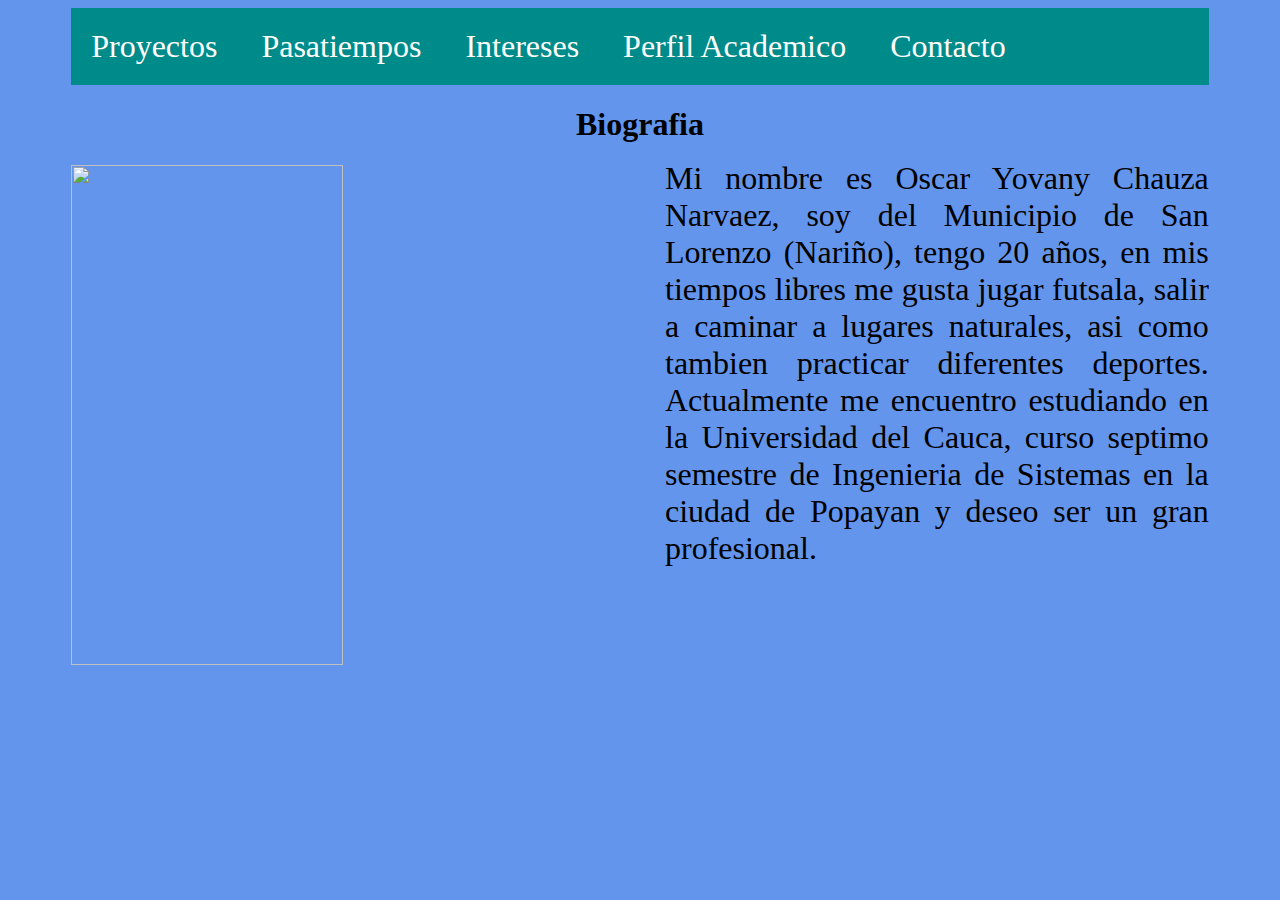
==== index.html @ e7374694 "Add files via upload" ====
<!DOCTYPE html>
<html>
    <head>
        <meta charset="utf-8">
        <title>
            Mi pagina web
        </title>
        <link rel="stylesheet" type="text/css" href="styles.css">
    </head>
    <body id="index">
        <ul id="enlaces">
            <li>
                <a href="file:///D:/ING%20SISTEMAS/7%20semestre/Lab.%20Ing.%20Software%20III/LSW3_E2_CHAUZA_OSCAR/proyectos.html">
                    Proyectos
                </a>
            </li>
            <li>
                <a href="file:///D:/ING%20SISTEMAS/7%20semestre/Lab.%20Ing.%20Software%20III/LSW3_E2_CHAUZA_OSCAR/pasatiempos.html">
                    Pasatiempos
                </a>
            </li>
            <li>
                <a href="file:///D:/ING%20SISTEMAS/7%20semestre/Lab.%20Ing.%20Software%20III/LSW3_E2_CHAUZA_OSCAR/Intereses.html">
                    Intereses
                </a>
            </li>
            <li>
                <a href="file:///D:/ING%20SISTEMAS/7%20semestre/Lab.%20Ing.%20Software%20III/LSW3_E2_CHAUZA_OSCAR/perfil.html">
                    Perfil Academico
                </a>
            </li>
            <li>
                <a href="file:///D:/ING%20SISTEMAS/7%20semestre/Lab.%20Ing.%20Software%20III/LSW3_E2_CHAUZA_OSCAR/contacto.html">
                    Contacto
                </a>
            </li>
        </ul>
        <h1>Biografia</h1>
        <div id="principal">
            <img src=https://scontent.fclo7-1.fna.fbcdn.net/v/t1.0-9/p960x960/117873961_1510565625782178_8077872471030488528_o.jpg?_nc_cat=103&_nc_sid=85a577&_nc_eui2=AeH3ci87T5U9MWoBnKQ_VII5A3RXu3uOLSwDdFe7e44tLBszP8DXT3QAyJQcNXnIOhLsPXcNCdM7DXl-RBaMiSww&_nc_ohc=x1i35E1Jq7YAX-wHuR2&_nc_oc=AQnhWNsfQJYOvXD_Wx_IMwtt-1B1caSb5jRzZKXIM1yR3BDrTj7NdRYLcxDUH96-d2o&_nc_ht=scontent.fclo7-1.fna&tp=6&oh=23a7975bc356491cf3b32d40404de4c3&oe=5F85C70E>
            <p>
                Mi nombre es Oscar Yovany Chauza Narvaez, soy del Municipio de San Lorenzo (Nariño),
                tengo 20 años, en mis tiempos libres me gusta jugar futsala, salir a 
                caminar a lugares naturales, asi como tambien practicar diferentes deportes.
                Actualmente me encuentro estudiando en la Universidad del Cauca, curso
                septimo semestre de Ingenieria de Sistemas en la ciudad de Popayan y deseo ser 
                un gran profesional.
            </p>
        </div>
    </body>
</html>
---- styles.css ----
#principal{
    padding: 0;
    width: 90%;
    border: 2px;
    margin: auto;
    align-content: center;
    max-width: 90%;
    display: flex;
}
body{
    background-color: cornflowerblue;
}
#principal img{
    width: 50%;
    float: left;
    margin-right: 50px;
    height: 500px;
}
#principal p{
    margin-top: -5px;
    width: 50%;
    text-align: justify;
    font-size: 2em;
}
#proyectos{
    padding: 0;
    margin: 4em;
    align-items: left;
    font-size: 2em;
    background-color: darkcyan;
    margin-top: -1em;
}
#proyectos ul li{
    padding: 5px;
    text-align: justify;
}
#container{
    margin: auto;
    position: relative;
    
}
#pasatiempos{
    background-color:cadetblue;
}
#container #pasatiempo{
    display: flex;
    flex-wrap: wrap;
    
}
#container #pasatiempo li{
    list-style: none;
    margin-bottom: 2em;
    margin-right: 4em;
    font-size: larger;
}
#container #pasatiempo li img{
    width: 500px;
    height: 500px;
    margin-left: 2em;
    justify-content: center;
    
}
#index{
    background-color: cornflowerblue;
}
#estudios{
    width: 90%;
    height: 90%;
    border: 2px;
    margin: 3em; 
}
#perfil_academico{
    background-color: cadetblue;
}
#perfil{
    margin-right: 4em;
    margin-left: 4em;
    background-color: cornflowerblue;
    border:black 2px solid;
}
#perfil h1{
    font-size: 4em;
}
h1{
    text-align: center;
    padding: 0;
    font-size: 2em;
}
#tabla{
    margin:0 auto;
    align-items: center;
    align-content: center;
    font-size: 2em ;
}
p{
    text-align: center;  
}
#formulario{
    align-items: center;
    align-content: center;
    text-align: center;
    font-size: 2em;
}
a{
    color: white;
    font-size: 2em;
}
#enlaces{
    list-style: none;
    padding: 0;
    margin:auto;
    background-color: darkcyan;
    width: 90%;
}
#enlaces li {
    display: inline-block;
    text-align: center;
}
#enlaces li a{
    text-decoration:none;
    padding: 20px;
    display: block;
}
#enlaces li a:hover{
    background:darkblue;
}
#formulario{
    padding: 0%;
    margin: auto;
    background-color: darkcyan;
    margin-left: 4em;
    margin-right: 4em;
    align-content: center;
    justify-content: center;
}
#formulario input{
    width: 20%;
    height: 2em;
    font-size: medium;
    align-content: center;
    justify-content: center;
    background-color:gainsboro;
}
#formulario p #boton{
    background-color:darkblue;
    font-size: large;
    width: 5em;
}
#intereses iframe{
    padding-top: 5px;
    width: 700px;
    height: 500px;
    margin: auto;
    display: block;
    padding: 1em;
    align-content: center;
    border:none;
}
#intereses{
    color: white;
    font-size: 1em;
    background-color: teal;
    margin-left: 8em;
    margin-right: 8em;
}
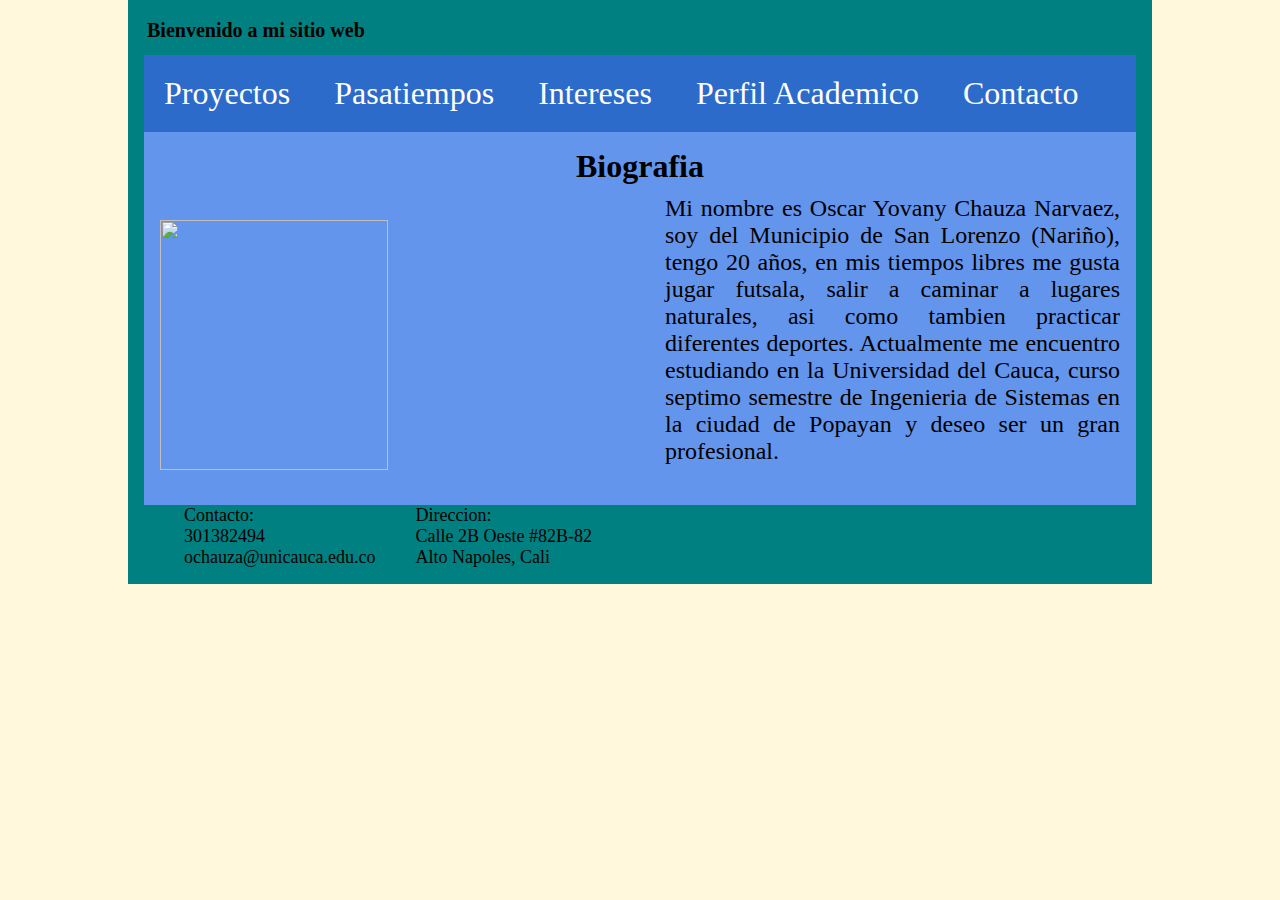
==== commit c9c77d91: "Add files via upload" ====
--- a/index.html
+++ b/index.html
@@ -7,45 +7,70 @@
         </title>
         <link rel="stylesheet" type="text/css" href="styles.css">
     </head>
-    <body id="index">
+    <body>
+        <header>
+            <h1>Bienvenido a mi sitio web</h1>
+        </header>
         <ul id="enlaces">
             <li>
-                <a href="file:///D:/ING%20SISTEMAS/7%20semestre/Lab.%20Ing.%20Software%20III/LSW3_E2_CHAUZA_OSCAR/proyectos.html">
+                <a href="proyectos.html">
                     Proyectos
                 </a>
             </li>
             <li>
-                <a href="file:///D:/ING%20SISTEMAS/7%20semestre/Lab.%20Ing.%20Software%20III/LSW3_E2_CHAUZA_OSCAR/pasatiempos.html">
+                <a href="pasatiempos.html">
                     Pasatiempos
                 </a>
             </li>
             <li>
-                <a href="file:///D:/ING%20SISTEMAS/7%20semestre/Lab.%20Ing.%20Software%20III/LSW3_E2_CHAUZA_OSCAR/Intereses.html">
+                <a href="Intereses.html">
                     Intereses
                 </a>
             </li>
             <li>
-                <a href="file:///D:/ING%20SISTEMAS/7%20semestre/Lab.%20Ing.%20Software%20III/LSW3_E2_CHAUZA_OSCAR/perfil.html">
+                <a href="perfil.html">
                     Perfil Academico
                 </a>
             </li>
             <li>
-                <a href="file:///D:/ING%20SISTEMAS/7%20semestre/Lab.%20Ing.%20Software%20III/LSW3_E2_CHAUZA_OSCAR/contacto.html">
+                <a href="contacto.html">
                     Contacto
                 </a>
             </li>
         </ul>
-        <h1>Biografia</h1>
-        <div id="principal">
-            <img src=https://scontent.fclo7-1.fna.fbcdn.net/v/t1.0-9/p960x960/117873961_1510565625782178_8077872471030488528_o.jpg?_nc_cat=103&_nc_sid=85a577&_nc_eui2=AeH3ci87T5U9MWoBnKQ_VII5A3RXu3uOLSwDdFe7e44tLBszP8DXT3QAyJQcNXnIOhLsPXcNCdM7DXl-RBaMiSww&_nc_ohc=x1i35E1Jq7YAX-wHuR2&_nc_oc=AQnhWNsfQJYOvXD_Wx_IMwtt-1B1caSb5jRzZKXIM1yR3BDrTj7NdRYLcxDUH96-d2o&_nc_ht=scontent.fclo7-1.fna&tp=6&oh=23a7975bc356491cf3b32d40404de4c3&oe=5F85C70E>
-            <p>
-                Mi nombre es Oscar Yovany Chauza Narvaez, soy del Municipio de San Lorenzo (Nariño),
-                tengo 20 años, en mis tiempos libres me gusta jugar futsala, salir a 
-                caminar a lugares naturales, asi como tambien practicar diferentes deportes.
-                Actualmente me encuentro estudiando en la Universidad del Cauca, curso
-                septimo semestre de Ingenieria de Sistemas en la ciudad de Popayan y deseo ser 
-                un gran profesional.
-            </p>
+        <div id="container">
+            <h1>Biografia</h1>
+            <div id="principal">
+                <img src=https://scontent.fclo7-1.fna.fbcdn.net/v/t1.0-9/p960x960/117873961_1510565625782178_8077872471030488528_o.jpg?_nc_cat=103&_nc_sid=85a577&_nc_eui2=AeH3ci87T5U9MWoBnKQ_VII5A3RXu3uOLSwDdFe7e44tLBszP8DXT3QAyJQcNXnIOhLsPXcNCdM7DXl-RBaMiSww&_nc_ohc=x1i35E1Jq7YAX-wHuR2&_nc_oc=AQnhWNsfQJYOvXD_Wx_IMwtt-1B1caSb5jRzZKXIM1yR3BDrTj7NdRYLcxDUH96-d2o&_nc_ht=scontent.fclo7-1.fna&tp=6&oh=23a7975bc356491cf3b32d40404de4c3&oe=5F85C70E>
+                <p>
+                    Mi nombre es Oscar Yovany Chauza Narvaez, soy del Municipio de San Lorenzo (Nariño),
+                    tengo 20 años, en mis tiempos libres me gusta jugar futsala, salir a 
+                    caminar a lugares naturales, asi como tambien practicar diferentes deportes.
+                    Actualmente me encuentro estudiando en la Universidad del Cauca, curso
+                    septimo semestre de Ingenieria de Sistemas en la ciudad de Popayan y deseo ser 
+                    un gran profesional.
+                </p>
+            </div>
         </div>
+        <footer>
+            <ul>
+                <li>
+                    Contacto:
+                </li>
+                <li> 301382494</li>
+                <li>ochauza@unicauca.edu.co</li>
+            </ul>
+            <ul>
+                <li>
+                    Direccion:
+                </li>
+                <li>
+                    Calle 2B Oeste #82B-82
+                </li>
+                <li>
+                    Alto Napoles, Cali
+                </li>
+            </ul>
+        </footer>
     </body>
 </html>--- a/styles.css
+++ b/styles.css
@@ -1,51 +1,89 @@
+*{
+    align-content: center;
+    align-items: center;
+    margin-top: 0;
+}
+header{
+    margin: 0;
+    background-color: teal;
+    font-size: 10px;
+    border: solid teal;
+    height: auto;
+}
+header h1{
+    margin-top: 0;
+    padding: 0;
+    height: 1em;
+    text-align: left;
+}
+body{
+    margin-left: 8em;
+    margin-right: 8em;
+    background-color:cornsilk;
+    border: solid 1em teal;
+    margin: solid 2em teal;
+    align-content: center;
+    position: relative;
+}
+footer{
+    background-color: teal;
+    display: flex;
+    text-align: justify;
+    
+    font-size: large;
+}
+footer ul{
+    list-style: none;
+    margin: 0;
+}
 #principal{
-    padding: 0;
-    width: 90%;
-    border: 2px;
+    padding: 0;   
     margin: auto;
     align-content: center;
-    max-width: 90%;
     display: flex;
 }
-body{
+#container{
     background-color: cornflowerblue;
+    border: solid 1em cornflowerblue;
 }
+#container h1{
+    margin: 0;
+    margin-bottom: 15px;
+}
+
 #principal img{
     width: 50%;
     float: left;
     margin-right: 50px;
-    height: 500px;
+    height: 250px;
 }
 #principal p{
     margin-top: -5px;
     width: 50%;
     text-align: justify;
-    font-size: 2em;
+    font-size: 1.5em;
 }
-#proyectos{
-    padding: 0;
-    margin: 4em;
-    align-items: left;
-    font-size: 2em;
-    background-color: darkcyan;
-    margin-top: -1em;
+p{
+    text-align: center;
 }
-#proyectos ul li{
-    padding: 5px;
-    text-align: justify;
+h1{
+    text-align: center; 
 }
-#container{
-    margin: auto;
-    position: relative;
-    
-}
+
 #pasatiempos{
-    background-color:cadetblue;
+    background-color: cornflowerblue;
 }
 #container #pasatiempo{
+    background-color: cornflowerblue;
+    padding: 0px;
     display: flex;
     flex-wrap: wrap;
     
+}
+#title_pa{
+    background-color: cornflowerblue;
+    padding: 0px;
+    margin: 0;
 }
 #container #pasatiempo li{
     list-style: none;
@@ -54,15 +92,13 @@
     font-size: larger;
 }
 #container #pasatiempo li img{
-    width: 500px;
-    height: 500px;
+    width: 350px;
+    height: 350px;
     margin-left: 2em;
     justify-content: center;
     
 }
-#index{
-    background-color: cornflowerblue;
-}
+
 #estudios{
     width: 90%;
     height: 90%;
@@ -73,27 +109,20 @@
     background-color: cadetblue;
 }
 #perfil{
-    margin-right: 4em;
-    margin-left: 4em;
     background-color: cornflowerblue;
     border:black 2px solid;
 }
 #perfil h1{
-    font-size: 4em;
-}
-h1{
-    text-align: center;
-    padding: 0;
     font-size: 2em;
 }
 #tabla{
-    margin:0 auto;
+    border-collapse: collapse;
+    width: 1000px;
+    margin: auto;
     align-items: center;
     align-content: center;
-    font-size: 2em ;
-}
-p{
-    text-align: center;  
+    padding: 1em;
+    height: 400px;
 }
 #formulario{
     align-items: center;
@@ -101,16 +130,11 @@
     text-align: center;
     font-size: 2em;
 }
-a{
-    color: white;
-    font-size: 2em;
-}
 #enlaces{
     list-style: none;
     padding: 0;
     margin:auto;
-    background-color: darkcyan;
-    width: 90%;
+    background-color: rgb(44, 107, 201);
 }
 #enlaces li {
     display: inline-block;
@@ -120,18 +144,18 @@
     text-decoration:none;
     padding: 20px;
     display: block;
+    color: white;
+    font-size: 2em;
 }
 #enlaces li a:hover{
     background:darkblue;
 }
 #formulario{
-    padding: 0%;
-    margin: auto;
-    background-color: darkcyan;
-    margin-left: 4em;
-    margin-right: 4em;
+    padding: 0px;
+    background-color:cornflowerblue ;
     align-content: center;
     justify-content: center;
+    border: solid 1em teal;
 }
 #formulario input{
     width: 20%;
@@ -147,20 +171,25 @@
     width: 5em;
 }
 #intereses iframe{
-    padding-top: 5px;
-    width: 700px;
+    width: 800px;
     height: 500px;
     margin: auto;
     display: block;
-    padding: 1em;
     align-content: center;
     border:none;
 }
+table, th, td {
+    border: 1px solid black;
+    
+}
 #intereses{
-    color: white;
+    color:black;
     font-size: 1em;
     background-color: teal;
-    margin-left: 8em;
-    margin-right: 8em;
+}
+#proyecto{
+    background-color:cornflowerblue ;
+    font-size: 2em;
+    border: solid 1em cornflowerblue;
 }
 
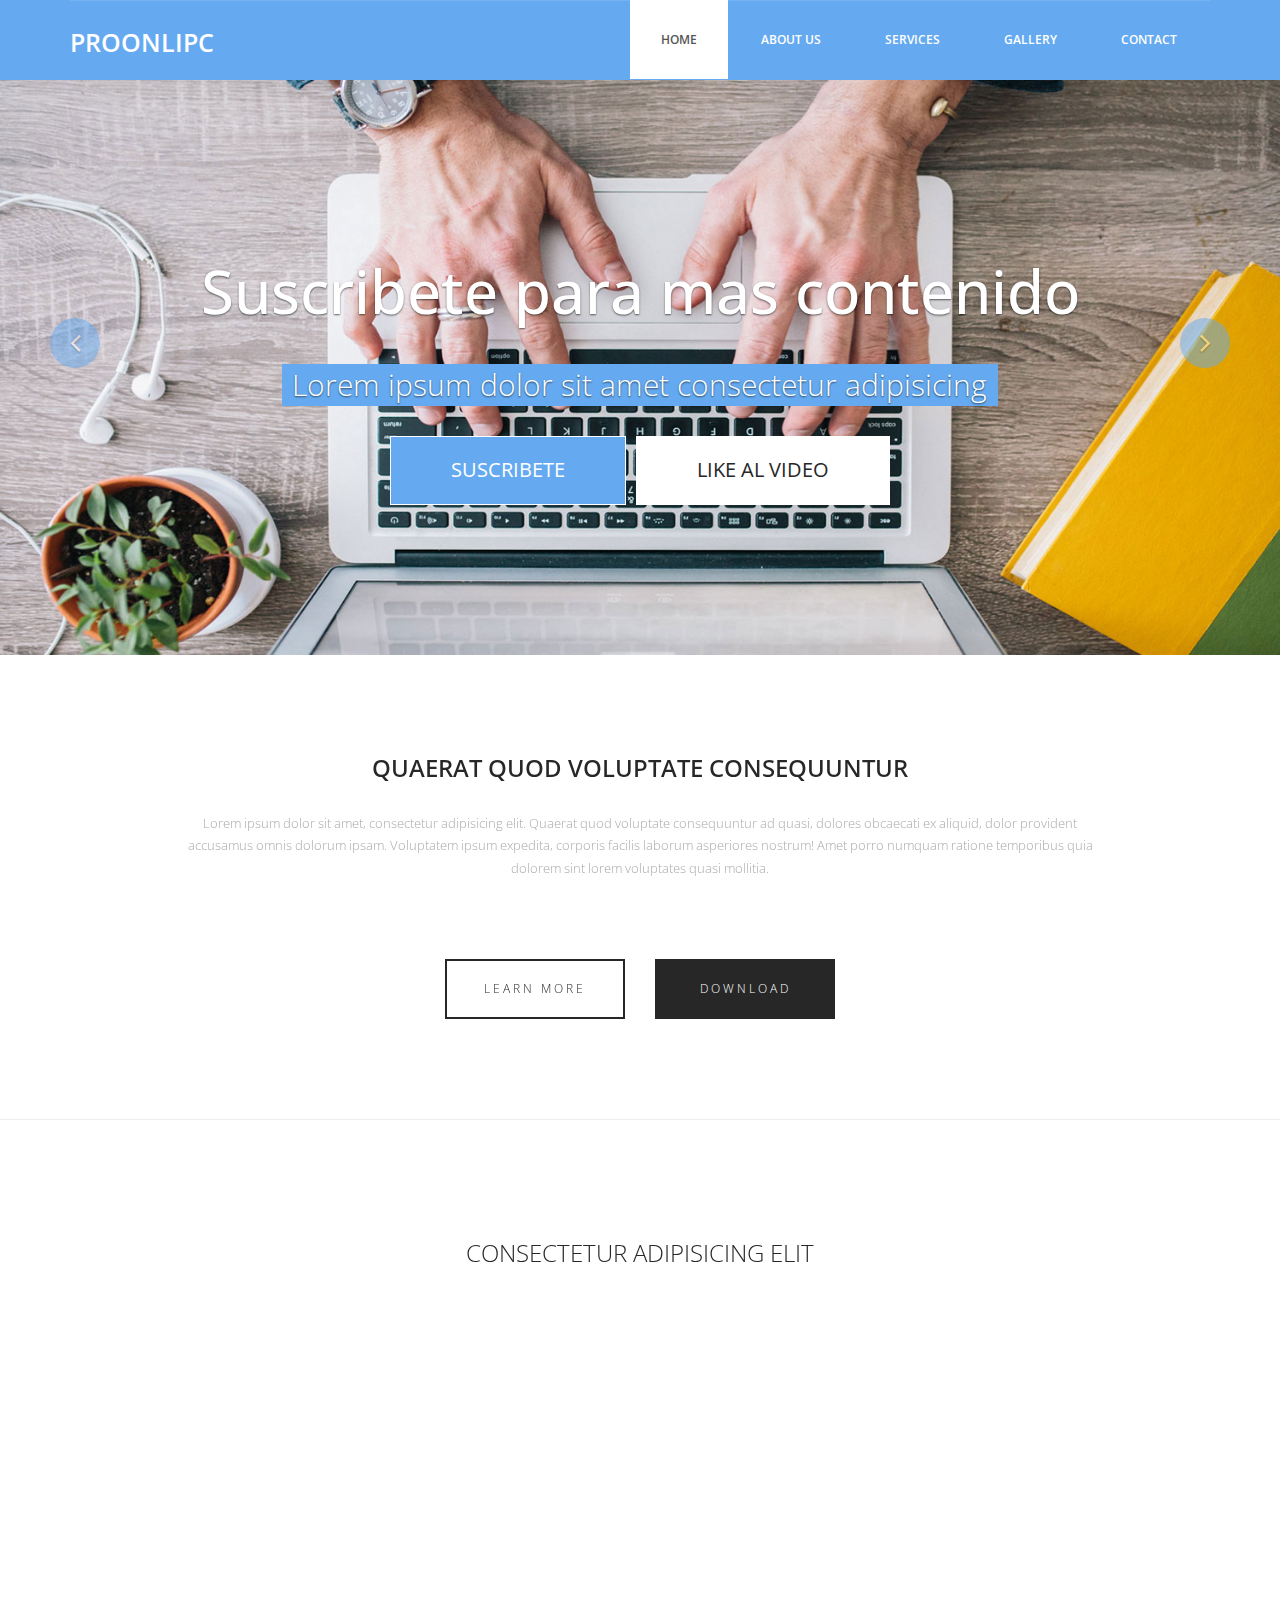
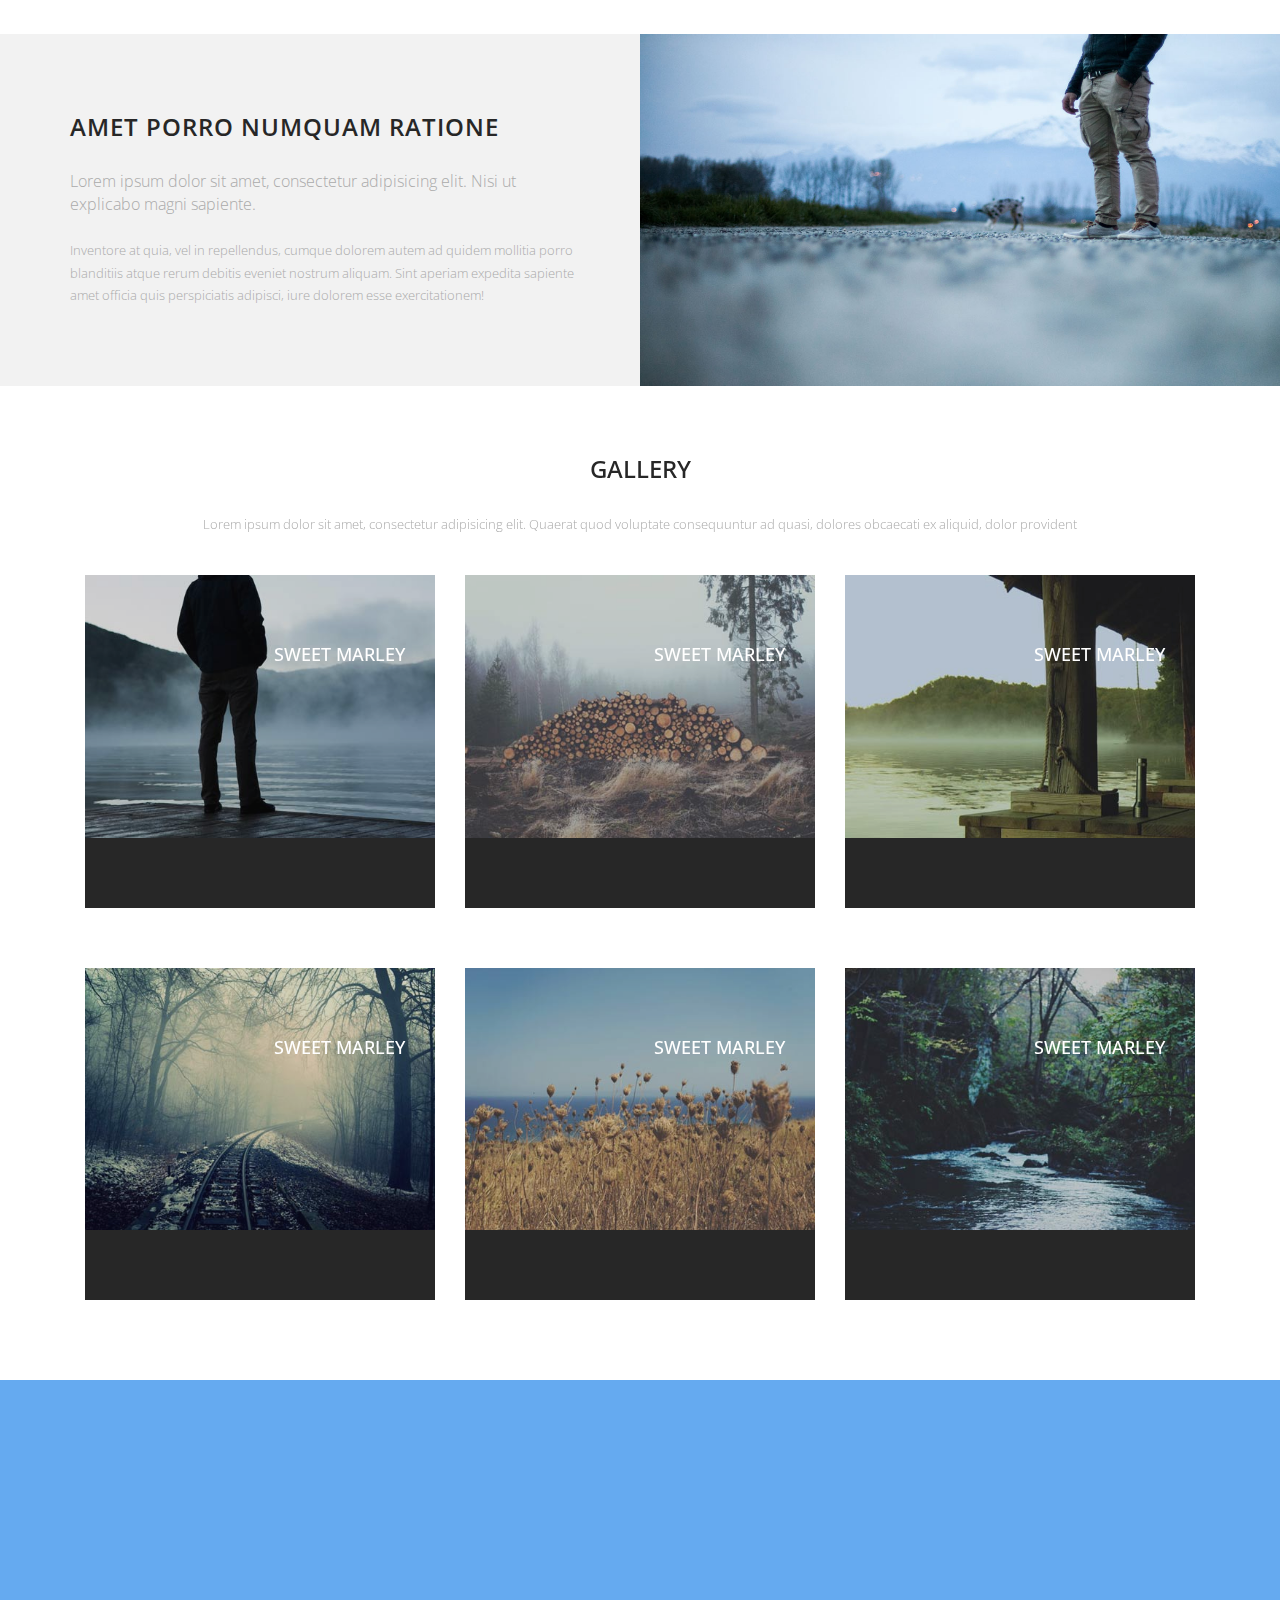
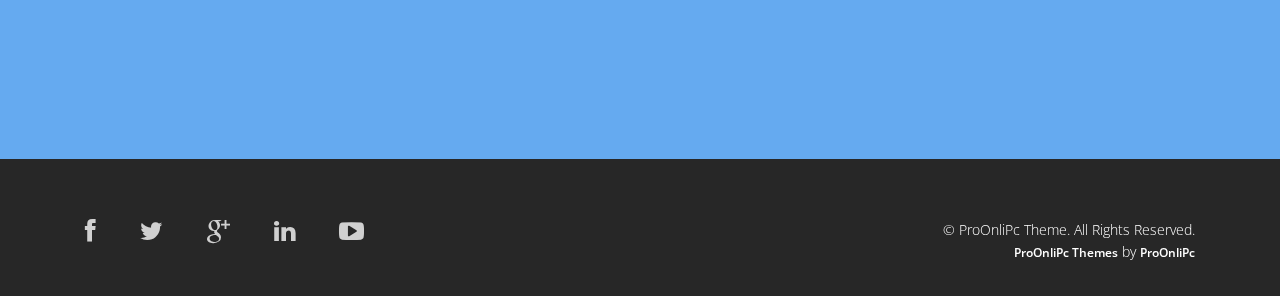
==== commit bfb0d79a: "pagina" ====
--- a/index.html
+++ b/index.html
@@ -1,76 +1,356 @@
 <!DOCTYPE html>
-<html>
-    <head>
-        <meta charset="utf-8">
-        <title>
-            Mi pagina web
-        </title>
-        <link rel="stylesheet" type="text/css" href="styles.css">
-    </head>
-    <body>
-        <header>
-            <h1>Bienvenido a mi sitio web</h1>
-        </header>
-        <ul id="enlaces">
-            <li>
-                <a href="proyectos.html">
-                    Proyectos
-                </a>
-            </li>
-            <li>
-                <a href="pasatiempos.html">
-                    Pasatiempos
-                </a>
-            </li>
-            <li>
-                <a href="Intereses.html">
-                    Intereses
-                </a>
-            </li>
-            <li>
-                <a href="perfil.html">
-                    Perfil Academico
-                </a>
-            </li>
-            <li>
-                <a href="contacto.html">
-                    Contacto
-                </a>
-            </li>
-        </ul>
-        <div id="container">
-            <h1>Biografia</h1>
-            <div id="principal">
-                <img src=https://scontent.fclo7-1.fna.fbcdn.net/v/t1.0-9/p960x960/117873961_1510565625782178_8077872471030488528_o.jpg?_nc_cat=103&_nc_sid=85a577&_nc_eui2=AeH3ci87T5U9MWoBnKQ_VII5A3RXu3uOLSwDdFe7e44tLBszP8DXT3QAyJQcNXnIOhLsPXcNCdM7DXl-RBaMiSww&_nc_ohc=x1i35E1Jq7YAX-wHuR2&_nc_oc=AQnhWNsfQJYOvXD_Wx_IMwtt-1B1caSb5jRzZKXIM1yR3BDrTj7NdRYLcxDUH96-d2o&_nc_ht=scontent.fclo7-1.fna&tp=6&oh=23a7975bc356491cf3b32d40404de4c3&oe=5F85C70E>
-                <p>
-                    Mi nombre es Oscar Yovany Chauza Narvaez, soy del Municipio de San Lorenzo (Nariño),
-                    tengo 20 años, en mis tiempos libres me gusta jugar futsala, salir a 
-                    caminar a lugares naturales, asi como tambien practicar diferentes deportes.
-                    Actualmente me encuentro estudiando en la Universidad del Cauca, curso
-                    septimo semestre de Ingenieria de Sistemas en la ciudad de Popayan y deseo ser 
-                    un gran profesional.
-                </p>
+<html lang="en">
+
+<head>
+  <meta charset="utf-8">
+  <meta http-equiv="X-UA-Compatible" content="IE=edge">
+  <meta name="viewport" content="width=device-width, initial-scale=1">
+  <!-- Las 3 metaetiquetas anteriores * deben * ser lo primero en la cabeza; cualquier otro contenido principal debe venir * después * de estas etiquetas -->
+  <title>PLANTILLA | WEB 4</title>
+
+  <!-- Bootstrap -->
+  <link href="css/bootstrap.min.css" rel="stylesheet">
+  <link rel="stylesheet" href="css/font-awesome.min.css">
+  <link rel="stylesheet" href="css/animate.css">
+  <link href="css/animate.min.css" rel="stylesheet">
+  <link href="css/style.css" rel="stylesheet" />
+</head>
+
+<body>
+  <header id="header">
+    <nav class="navbar navbar-default navbar-static-top" role="banner">
+      <div class="container">
+        <div class="navbar-header">
+          <button type="button" class="navbar-toggle" data-toggle="collapse" data-target=".navbar-collapse">
+                        <span class="sr-only">Toggle navigation</span>
+                        <span class="icon-bar"></span>
+                        <span class="icon-bar"></span>
+                        <span class="icon-bar"></span>
+                    </button>
+          <div class="navbar-brand">
+            <a href="index.html"><h1>ProOnliPc</h1></a>
+          </div>
+        </div>
+        <div class="navbar-collapse collapse">
+          <div class="menu">
+            <ul class="nav nav-tabs" role="tablist">
+              <li role="presentation"><a href="index.html" class="active">Home</a></li>
+              <li role="presentation"><a href="about.html">About Us</a></li>
+              <li role="presentation"><a href="services.html">Services</a></li>
+              <li role="presentation"><a href="gallery.html">Gallery</a></li>
+              <li role="presentation"><a href="contact.html">Contact</a></li>
+            </ul>
+          </div>
+        </div>
+      </div>
+      <!--/.container-->
+    </nav>
+    <!--/nav-->
+  </header>
+  <!--/header-->
+
+  <div class="slider">
+    <div id="about-slider">
+      <div id="carousel-slider" class="carousel slide" data-ride="carousel">
+        <!-- Indicators -->
+        <ol class="carousel-indicators visible-xs">
+          <li data-target="#carousel-slider" data-slide-to="0" class="active"></li>
+          <li data-target="#carousel-slider" data-slide-to="1"></li>
+          <li data-target="#carousel-slider" data-slide-to="2"></li>
+        </ol>
+
+        <div class="carousel-inner">
+          <div class="item active">
+            <img src="img/slide.jpg" class="img-responsive" alt="">
+            <div class="carousel-caption">
+              <div class="wow fadeInUp" data-wow-offset="0" data-wow-delay="0.3s">
+                <h2><span>Suscribete para mas contenido</span></h2>
+              </div>
+              <div class="col-md-10 col-md-offset-1">
+                <div class="wow fadeInUp" data-wow-offset="0" data-wow-delay="0.6s">
+                  <p>Lorem ipsum dolor sit amet consectetur adipisicing</p>
+                </div>
+              </div>
+              <div class="wow fadeInUp" data-wow-offset="0" data-wow-delay="0.9s">
+                <form class="form-inline">
+                  <div class="form-group">
+                    <button type="livedemo" name="Live Demo" class="btn btn-primary btn-lg" required="required">Suscribete</button>
+                  </div>
+                  <div class="form-group">
+                    <button type="getnow" name="Get Now" class="btn btn-primary btn-lg" required="required">Like al Video</button>
+                  </div>
+                </form>
+              </div>
             </div>
-        </div>
-        <footer>
-            <ul>
-                <li>
-                    Contacto:
-                </li>
-                <li> 301382494</li>
-                <li>ochauza@unicauca.edu.co</li>
-            </ul>
-            <ul>
-                <li>
-                    Direccion:
-                </li>
-                <li>
-                    Calle 2B Oeste #82B-82
-                </li>
-                <li>
-                    Alto Napoles, Cali
-                </li>
-            </ul>
-        </footer>
-    </body>
-</html>+          </div>
+
+          <div class="item">
+            <img src="img/slide.jpg" class="img-responsive" alt="">
+            <div class="carousel-caption">
+              <div class="wow fadeInUp" data-wow-offset="0" data-wow-delay="1.0s">
+                <h2>Fully Responsive</h2>
+              </div>
+              <div class="col-md-10 col-md-offset-1">
+                <div class="wow fadeInUp" data-wow-offset="0" data-wow-delay="0.6s">
+                  <p>Lorem ipsum dolor sit amet consectetur adipisicing</p>
+                </div>
+              </div>
+              <div class="wow fadeInUp" data-wow-offset="0" data-wow-delay="1.6s">
+                <form class="form-inline">
+                  <div class="form-group">
+                    <button type="livedemo" name="purchase" class="btn btn-primary btn-lg" required="required">Live Demo</button>
+                  </div>
+                  <div class="form-group">
+                    <button type="getnow" name="subscribe" class="btn btn-primary btn-lg" required="required">Get Now</button>
+                  </div>
+                </form>
+              </div>
+            </div>
+          </div>
+          <div class="item">
+            <img src="img/slide.jpg" class="img-responsive" alt="">
+            <div class="carousel-caption">
+              <div class="wow fadeInUp" data-wow-offset="0" data-wow-delay="0.3s">
+                <h2>Modern Design</h2>
+              </div>
+              <div class="col-md-10 col-md-offset-1">
+                <div class="wow fadeInUp" data-wow-offset="0" data-wow-delay="0.6s">
+                  <p>Lorem ipsum dolor sit amet consectetur adipisicing</p>
+                </div>
+              </div>
+              <div class="wow fadeInUp" data-wow-offset="0" data-wow-delay="0.9s">
+                <form class="form-inline">
+                  <div class="form-group">
+                    <button type="livedemo" name="purchase" class="btn btn-primary btn-lg" required="required">Live Demo</button>
+                  </div>
+                  <div class="form-group">
+                    <button type="getnow" name="subscribe" class="btn btn-primary btn-lg" required="required">Get Now</button>
+                  </div>
+                </form>
+              </div>
+            </div>
+          </div>
+        </div>
+
+        <a class="left carousel-control hidden-xs" href="#carousel-slider" data-slide="prev">
+					<i class="fa fa-angle-left"></i>
+				</a>
+
+        <a class=" right carousel-control hidden-xs" href="#carousel-slider" data-slide="next">
+					<i class="fa fa-angle-right"></i>
+				</a>
+      </div>
+      <!--/#carousel-slider-->
+    </div>
+    <!--/#about-slider-->
+  </div>
+  <!--/#slider-->
+
+  <div class="about">
+    <div class="container">
+      <div class="text-center">
+        <h2>Quaerat quod voluptate consequuntur </h2>
+        <div class="col-md-10 col-md-offset-1">
+          <p>Lorem ipsum dolor sit amet, consectetur adipisicing elit. Quaerat quod voluptate consequuntur ad quasi, dolores obcaecati ex aliquid, dolor provident accusamus omnis dolorum ipsam. Voluptatem ipsum expedita, corporis facilis laborum asperiores
+            nostrum! Amet porro numquam ratione temporibus quia dolorem sint lorem voluptates quasi mollitia.</p>
+        </div>
+
+        <div class="col-md-6 col-sm-6 col-xs-6">
+          <div class="btn-gamp"><a href="#">Learn More</a></div>
+        </div>
+        <div class="col-md-6 col-sm-6 col-xs-6">
+          <div class="gamp-btn"><a href="#">download</a></div>
+        </div>
+
+      </div>
+    </div>
+  </div>
+  <hr>
+
+  <div class="services">
+    <div class="container">
+      <div class="text-center">
+        <h2>consectetur adipisicing elit</h2>
+      </div>
+      <div class="col-md-3 wow fadeInDown" data-wow-duration="1000ms" data-wow-delay="300ms">
+        <i class="fa fa-heart-o"></i>
+        <h3>Fully Responsive</h3>
+        <p>Lorem ipsum dolor sit amet, consectetur adipisicing elit. Nostrum nam numquam voluptates cumque inventore, quibusdam corporis consequatur amet.</p>
+      </div>
+      <div class="col-md-3 wow fadeInDown" data-wow-duration="1000ms" data-wow-delay="600ms">
+        <i class="fa fa-cloud"></i>
+        <h3>Retina Ready</h3>
+        <p>Lorem ipsum dolor sit amet, consectetur adipisicing elit. Nostrum nam numquam voluptates cumque inventore, quibusdam corporis consequatur amet.</p>
+      </div>
+      <div class="col-md-3 wow fadeInDown" data-wow-duration="1000ms" data-wow-delay="900ms">
+        <i class="fa fa-book"></i>
+        <h3>Fresh and Clean</h3>
+        <p>Lorem ipsum dolor sit amet, consectetur adipisicing elit. Nostrum nam numquam voluptates cumque inventore, quibusdam corporis consequatur amet.</p>
+      </div>
+      <div class="col-md-3 wow fadeInDown" data-wow-duration="1000ms" data-wow-delay="1200ms">
+        <i class="fa fa-gear"></i>
+        <h3>Easy to Customize</h3>
+        <p>Lorem ipsum dolor sit amet, consectetur adipisicing elit. Nostrum nam numquam voluptates cumque inventore, quibusdam corporis consequatur amet.</p>
+      </div>
+    </div>
+  </div>
+
+  <section class="action">
+    <div class="container">
+      <div class="left-text hidden-xs">
+        <h4>Amet porro numquam ratione</h4>
+        <p><em>Lorem ipsum dolor sit amet, consectetur adipisicing elit. Nisi ut explicabo magni sapiente.</em><br><br>Inventore at quia, vel in repellendus, cumque dolorem autem ad quidem mollitia porro blanditiis atque rerum debitis eveniet nostrum aliquam.
+          Sint aperiam expedita sapiente amet officia quis perspiciatis adipisci, iure dolorem esse exercitationem!</p>
+      </div>
+      <div class="right-image hidden-xs"></div>
+    </div>
+  </section>
+
+  <div class="gallery">
+    <div class="text-center">
+      <h2>Gallery</h2>
+      <p>Lorem ipsum dolor sit amet, consectetur adipisicing elit. Quaerat quod voluptate consequuntur ad quasi, dolores obcaecati ex aliquid, dolor provident </p>
+    </div>
+    <div class="container">
+      <div class="col-md-4">
+        <figure class="effect-marley">
+          <img src="img/8.jpg" alt="" class="img-responsive" />
+          <figcaption>
+            <h4>sweet marley</h4>
+            <p>Marley tried to convince her but she was not interested.</p>
+          </figcaption>
+        </figure>
+      </div>
+      <div class="col-md-4">
+        <figure class="effect-marley">
+          <img src="img/9.jpg" alt="" class="img-responsive" />
+          <figcaption>
+            <h4>sweet marley</h4>
+            <p>Marley tried to convince her but she was not interested.</p>
+          </figcaption>
+        </figure>
+      </div>
+      <div class="col-md-4">
+        <figure class="effect-marley">
+          <img src="img/10.jpg" alt="" class="img-responsive" />
+          <figcaption>
+            <h4>sweet marley</h4>
+            <p>Marley tried to convince her but she was not interested.</p>
+          </figcaption>
+        </figure>
+      </div>
+    </div>
+
+    <div class="container">
+      <div class="col-md-4">
+        <figure class="effect-marley">
+          <img src="img/11.jpg" alt="" class="img-responsive" />
+          <figcaption>
+            <h4>sweet marley</h4>
+            <p>Marley tried to convince her but she was not interested.</p>
+          </figcaption>
+        </figure>
+      </div>
+      <div class="col-md-4">
+        <figure class="effect-marley">
+          <img src="img/12.jpg" alt="" class="img-responsive" />
+          <figcaption>
+            <h4>sweet marley</h4>
+            <p>Marley tried to convince her but she was not interested.</p>
+          </figcaption>
+        </figure>
+      </div>
+      <div class="col-md-4">
+        <figure class="effect-marley">
+          <img src="img/13.jpg" alt="" class="img-responsive" />
+          <figcaption>
+            <h4>sweet marley</h4>
+            <p>Marley tried to convince her but she was not interested.</p>
+          </figcaption>
+        </figure>
+      </div>
+    </div>
+  </div>
+
+  <footer>
+    <div class="container">
+      <div class="col-md-4 wow fadeInDown" data-wow-duration="1000ms" data-wow-delay="300ms">
+        <h4>About Us</h4>
+        <p>SystemDNS is tellus ac cursus commodo, mauesris condime ntum nibh, ut fermentum mas justo sitters.</p>
+        <div class="contact-info">
+          <ul>
+            <li><i class="fa fa-home fa"></i>Suite 54 Elizebth Street, Victoria State Newyork, USA </li>
+            <li><i class="fa fa-phone fa"></i> +38 000 129900</li>
+            <li><i class="fa fa-envelope fa"></i> info@domain.net</li>
+          </ul>
+        </div>
+      </div>
+
+      <div class="col-md-4 wow fadeInDown" data-wow-duration="1000ms" data-wow-delay="600ms">
+        <div class="text-center">
+          <h4>Photo Gallery</h4>
+          <ul class="sidebar-gallery">
+            <li><a href="#"><img src="img/gallery1.png" alt="" /></a></li>
+            <li><a href="#"><img src="img/gallery2.png" alt="" /></a></li>
+            <li><a href="#"><img src="img/gallery3.png" alt="" /></a></li>
+            <li><a href="#"><img src="img/gallery4.png" alt="" /></a></li>
+            <li><a href="#"><img src="img/gallery5.png" alt="" /></a></li>
+            <li><a href="#"><img src="img/gallery6.png" alt="" /></a></li>
+          </ul>
+        </div>
+      </div>
+
+      <div class="col-md-4 wow fadeInDown" data-wow-duration="1000ms" data-wow-delay="900ms">
+        <div class="">
+          <h4>Newsletter Registration</h4>
+          <p>Subscribe toSystemDNS to receive the latest SystemDNS news via email. You may unsubscribe from this service at any time</p>
+          <div class="btn-gamp">
+            <input type="email" class="form-control" id="exampleInputEmail3" placeholder="Enter Email">
+          </div>
+          <div class="btn-gamp">
+            <a type="submit" class="btn btn-default">Subscribe</a>
+          </div>
+
+        </div>
+      </div>
+
+    </div>
+  </footer>
+
+  <div class="sub-footer">
+    <div class="container">
+      <div class="social-icon">
+        <div class="col-md-4">
+          <ul class="social-network">
+            <li><a href="#" class="fb tool-tip" title="Facebook"><i class="fa fa-facebook"></i></a></li>
+            <li><a href="#" class="twitter tool-tip" title="Twitter"><i class="fa fa-twitter"></i></a></li>
+            <li><a href="#" class="gplus tool-tip" title="Google Plus"><i class="fa fa-google-plus"></i></a></li>
+            <li><a href="#" class="linkedin tool-tip" title="Linkedin"><i class="fa fa-linkedin"></i></a></li>
+            <li><a href="#" class="ytube tool-tip" title="You Tube"><i class="fa fa-youtube-play"></i></a></li>
+          </ul>
+        </div>
+      </div>
+
+      <div class="col-md-4 col-md-offset-4">
+        <div class="copyright">
+          &copy; ProOnliPc Theme. All Rights Reserved.
+          <div class="credits">
+        
+            <a href="https://www.youtube.com/channel/UCDH0DJaVLkCDtl_YN9hhByw?view_as=subscriber">ProOnliPc Themes</a> by <a href="https://www.youtube.com/channel/UCDH0DJaVLkCDtl_YN9hhByw?view_as=subscriber">ProOnliPc</a>
+          </div>
+        </div>
+      </div>
+    </div>
+  </div>
+
+  <!-- jQuery (necessary for Bootstrap's JavaScript plugins) -->
+  <script src="js/jquery.js"></script>
+  <!-- Include all compiled plugins (below), or include individual files as needed -->
+  <script src="js/bootstrap.min.js"></script>
+  <script src="js/wow.min.js"></script>
+  <script>
+    wow = new WOW({}).init();
+  </script>
+</body>
+
+</html>
--- a/css/style.css
+++ b/css/style.css
@@ -0,0 +1,1122 @@
+
+/* ==== Google font ==== */
+@import url(https://fonts.googleapis.com/css?family=Open+Sans:400,300,700,600);
+@import url('font-awesome.css');
+/* ==== overwrite bootstrap standard ==== */
+@import url('animate.css');
+
+
+
+body {
+	font-family:'Open Sans', Arial, sans-serif;
+	font-size:14px;
+	font-weight:300;
+	line-height:1.6em;
+	color:#fff;
+	background-color:#fff;
+	overflow-x:hidden;
+}
+
+hi,h2,h3,h4,h5,h6 {
+	color:#272727;
+	line-height:1.1em;
+}
+
+p {
+	color:#aaa;
+	font-size:13px;
+}
+a {
+    text-decoration:none;
+    transition: all 0.1s ease-in-out;
+    -moz-transition: all 0.1s ease-in-out;
+    -webkit-transition: all 0.1s ease-in-out;
+    -o-transition: all 0.1s ease-in-out;
+    outline: none;
+	color:#272727;
+}
+a:hover {
+	text-decoration: none;
+	color:#aaa;	
+	}
+
+.btn {
+	border-radius:0;
+	margin-top:10px;
+	background-color: #65AAF0;
+	text-transform:uppercase;
+	border-color:#fff;
+	font-size:14px;
+}
+
+.btn:hover {
+	background-color: #fff;
+	border-color:#f2f2f2;
+	color:#272727;	
+}
+	
+/*===========================
+  Menu and Navigation
+============================ */
+.navbar-brand {
+  float: left;
+  height: 50px;
+  padding: 15px 15px;
+  font-size: 18px;
+  line-height: 20px;
+}
+
+.navbar-brand h1 {
+	margin-top:9px;
+	padding-top:5px;
+	float: left;	
+	font-size: 25px;	
+	color:#fff;	
+	text-transform:uppercase;
+	font-weight:600;
+}
+
+@media (max-width: 767px) {
+  .navbar-brand {
+    padding: 0 0 0 15px;
+  }
+}
+
+.menu {
+	font-size:12px;
+	float:right;
+	text-transform:uppercase;
+	font-weight:600;	
+}
+
+.navbar-collapse {
+  padding-right: 15px;
+  padding-left: 15px;
+  overflow-x: visible;
+  -webkit-overflow-scrolling: touch;
+  border-top: 0px solid transparent;
+  -webkit-box-shadow: inset 0 1px 0 rgba(255, 255, 255, .1);
+          box-shadow: inset 0 1px 0 rgba(255, 255, 255, .1);
+}
+.navbar-collapse.in {
+  overflow-y: auto;
+}
+
+.menu ul.nav-tabs li {
+	color:#fff;	
+}
+
+.nav-tabs {
+	border-bottom: 0;
+}
+.nav-tabs > li {
+	float: left;
+	margin-bottom: 0;
+}
+
+.nav-tabs > li > a {	
+	border-radius:0;
+	color:#fff;
+	padding:30px;
+}
+
+.nav-tabs > li > a:hover {
+	color:#272727;
+	background:#fff;	
+} 
+
+.nav-tabs > li a.active {
+	color: #555;
+	cursor: default;
+	background-color: #fff;
+	border: 1px solid #fff;
+	border-bottom-color:#fff;
+}
+
+.navbar-default {
+	background-color: #65AAF0;
+	border-color:#65AAF0;
+}
+
+/*===========================
+  slider
+============================ */
+.slider {
+	position: relative;	
+	margin-top:-20px;
+}
+
+.slider img {
+    width: 100%;
+}
+
+#carousel-slider {
+  position: relative;
+}
+
+#carousel-slider .carousel-indicators {
+  bottom: -40px;
+}
+
+#carousel-slider .carousel-indicators li {
+  border: 1px solid #ffbd20;
+}
+
+#carousel-slider a i {
+	border-radius:50%;
+	font-size: 30px;
+	height: 50px;
+	padding: 10px;
+	position: absolute;
+	top: 50%;
+	width: 50px;
+	color:#65AAF0;
+	background:#65AAF0;
+	color:#fff;
+}
+
+#carousel-slider a i:hover {
+	background:#65AAF0;
+	color:#fff;
+	border: 1px solid #65AAF0;
+}
+
+#carousel-slider 
+.carousel-control {
+	width:inherit;
+}
+
+#carousel-slider .carousel-control.left i {
+	left:50px;
+	top: calc(50% - 50px);
+}
+
+#carousel-slider .carousel-control.right i {
+	right: 50px;
+	top: calc(50% - 50px);
+}
+
+.carousel-caption {
+	position: absolute;
+	right: 15%;
+	top: calc(50% - 150px);
+	font-size:40px;
+	left: 15%;
+	z-index: 10;
+	padding-bottom: 0px;
+	color: #fff;
+	text-align: center;
+}
+
+.carousel-caption  h2 {
+	font-size:60px;
+	color: #fff;
+}
+
+.carousel-caption  h2 span {
+	font-size:60px;
+	color: #fff;
+}
+
+.carousel-caption  p {
+	font-size:30px;
+	margin-top:30px;
+	margin-bottom:20px;
+	color:#fff;
+	padding:10px;
+	background:#65AAF0;
+}
+
+@media (max-width: 767px) {
+    .carousel-caption  {
+      font-size: 18px;
+    }
+    .carousel-caption h2, .carousel-caption  h2 span, .carousel-caption  p {
+    	font-size:18px;
+    }
+}
+
+.carousel-inner .form-inline .form-group button[type="livedemo"]{
+	padding:20px 60px;
+	font-size:20px;
+	background:#65AAF0;
+	color:#fff;
+	border-radius:0;
+	border-color:#fff;
+	text-transform:uppercase;
+}
+
+.carousel-inner .form-inline .form-group button[type="livedemo"]:hover {
+	color:#272727;
+	opacity: 0.8;
+	-webkit-transition: color 300ms, background-color 300ms;
+  -moz-transition: color 300ms, background-color 300ms;
+  -o-transition:  color 300ms, background-color 300ms;
+  transition:  color 300ms, background-color 300ms;
+}
+
+.carousel-inner .form-inline .form-group button[type="getnow"]{
+	padding:20px 60px;
+	font-size:20px;
+	background:#fff;
+	color:#272727;
+	border-radius:0;
+	text-transform:uppercase;
+	border: 1px solid #fff;
+}
+
+.carousel-inner .form-inline .form-group button[type="getnow"]:hover {
+	color:#fff;
+	border-color:#fff;
+	background:#65AAF0;
+	-webkit-transition: color 300ms, background-color 300ms;
+  -moz-transition: color 300ms, background-color 300ms;
+  -o-transition:  color 300ms, background-color 300ms;
+  transition:  color 300ms, background-color 300ms;
+}
+
+.form-inline {
+	margin-top:50px;	
+}
+
+
+/*===========================
+  about
+============================ */
+
+.about {
+	padding:80px 0 80px 0;
+	background:#fff;
+}
+
+.about .text-center h2 {
+	text-transform:uppercase;
+	font-weight:550;
+	font-size:24px;
+}
+
+.about .text-center p {
+	margin-top:20px;
+	margin-bottom:80px;
+	color:#aaa;
+} 
+
+.btn-gamp a {
+  float: right;
+  font-size: 12px;
+  text-transform: uppercase;
+  letter-spacing: 3px;
+  color: #272727;
+  border: 2px solid #272727;
+  width: 180px;
+  height: 60px;
+  text-align: center;
+  display: inline-block;
+  line-height: 56px;
+}
+
+.btn-gamp a:hover {
+  opacity: 0.8;
+  transition: all 0.5s;
+}
+
+.gamp-btn a {
+  float: left;
+  font-size: 12px;
+  text-transform: uppercase;
+  letter-spacing: 3px;
+  background: #272727;
+  color: #ffffff;
+  width: 180px;
+  height: 60px;
+  text-align: center;
+  display: inline-block;
+  line-height: 60px;
+}
+.gamp-btn a:hover {
+  color: #ffffff;
+  opacity: 0.8;
+  transition: all 0.5s;
+}
+
+.center span {
+	color:#E8CE0E;
+}
+
+#about-us {
+	margin-bottom:50px;
+}
+
+#about-us .text-center h2 {
+	text-transform:uppercase;
+	font-weight:550;
+	font-size:24px;
+	margin-bottom:30px;
+}
+
+.skill_text {
+  display: block;
+  margin-bottom: 60px;
+  margin-top: 25px;
+  overflow: hidden;
+}
+
+.sinlge-skill {
+  background:#f2f2f2;
+  border-radius: 100%;
+  color: #FFFFFF;
+  font-size: 22px;
+  font-weight: bold;
+  height: 200px;
+  position: relative;
+  width: 200px;
+  text-transform: uppercase;
+  overflow: hidden;
+  margin: 30px 0;
+}
+
+.sinlge-skill p em {
+  color: #FFFFFF;
+  font-size: 38px;
+}
+
+.sinlge-skill p {
+  line-height: 1;
+   color: #FFFFFF;
+}
+
+.joomla-skill, 
+.html-skill, 
+.css-skill, 
+.wp-skill {
+  position: absolute;
+  height: 100%;
+  bottom: 0;
+  width:100%;
+  border-radius: 100%;
+  padding: 70px 0;
+  text-align: center;
+}
+
+.joomla-skill {
+  background: rgb(242,242,242); /* Old browsers */
+  background: -moz-linear-gradient(top, rgba(242,242,242,1) 0%, rgba(242,242,242,1) 28%, rgba(45,125,164,1) 28%); /* FF3.6+ */
+  background: -webkit-gradient(linear, left top, left bottom, color-stop(0%,rgba(242,242,242,1)), color-stop(28%,rgba(242,242,242,1)), color-stop(28%,rgba(45,125,164,1))); /* Chrome,Safari4+ */
+  background: -webkit-linear-gradient(top, rgba(242,242,242,1) 0%,rgba(242,242,242,1) 28%,rgba(45,125,164,1) 28%); /* Chrome10+,Safari5.1+ */
+  background: -o-linear-gradient(top, rgba(242,242,242,1) 0%,rgba(242,242,242,1) 28%,rgba(45,125,164,1) 28%); /* Opera 11.10+ */
+  background: -ms-linear-gradient(top, rgba(242,242,242,1) 0%,rgba(242,242,242,1) 28%,rgba(45,125,164,1) 28%); /* IE10+ */
+  background: linear-gradient(to bottom, rgba(242,242,242,1) 0%,rgba(242,242,242,1) 28%,rgba(45,125,164,1) 28%); /* W3C */
+  filter: progid:DXImageTransform.Microsoft.gradient( startColorstr='#f2f2f2', endColorstr='#2d7da4',GradientType=0 ); /* IE6-9 */    
+}
+
+.html-skill {
+  background: rgb(242,242,242); /* Old browsers */
+  background: -moz-linear-gradient(top, rgba(242,242,242,1) 0%, rgba(242,242,242,1) 9%, rgba(106,164,47,1) 9%); /* FF3.6+ */
+  background: -webkit-gradient(linear, left top, left bottom, color-stop(0%,rgba(242,242,242,1)), color-stop(9%,rgba(242,242,242,1)), color-stop(9%,rgba(106,164,47,1))); /* Chrome,Safari4+ */
+  background: -webkit-linear-gradient(top, rgba(242,242,242,1) 0%,rgba(242,242,242,1) 9%,rgba(106,164,47,1) 9%); /* Chrome10+,Safari5.1+ */
+  background: -o-linear-gradient(top, rgba(242,242,242,1) 0%,rgba(242,242,242,1) 9%,rgba(106,164,47,1) 9%); /* Opera 11.10+ */
+  background: -ms-linear-gradient(top, rgba(242,242,242,1) 0%,rgba(242,242,242,1) 9%,rgba(106,164,47,1) 9%); /* IE10+ */
+  background: linear-gradient(to bottom, rgba(242,242,242,1) 0%,rgba(242,242,242,1) 9%,rgba(106,164,47,1) 9%); /* W3C */
+  filter: progid:DXImageTransform.Microsoft.gradient( startColorstr='#f2f2f2', endColorstr='#6aa42f',GradientType=0 ); /* IE6-9 */
+}
+
+.css-skill {
+  background: rgb(242,242,242); /* Old browsers */
+  background: -moz-linear-gradient(top, rgba(242,242,242,1) 0%, rgba(242,242,242,1) 32%, rgba(255,189,32,1) 32%); /* FF3.6+ */
+  background: -webkit-gradient(linear, left top, left bottom, color-stop(0%,rgba(242,242,242,1)), color-stop(32%,rgba(242,242,242,1)), color-stop(32%,rgba(255,189,32,1))); /* Chrome,Safari4+ */
+  background: -webkit-linear-gradient(top, rgba(242,242,242,1) 0%,rgba(242,242,242,1) 32%,rgba(255,189,32,1) 32%); /* Chrome10+,Safari5.1+ */
+  background: -o-linear-gradient(top, rgba(242,242,242,1) 0%,rgba(242,242,242,1) 32%,rgba(255,189,32,1) 32%); /* Opera 11.10+ */
+  background: -ms-linear-gradient(top, rgba(242,242,242,1) 0%,rgba(242,242,242,1) 32%,rgba(255,189,32,1) 32%); /* IE10+ */
+  background: linear-gradient(to bottom, rgba(242,242,242,1) 0%,rgba(242,242,242,1) 32%,rgba(255,189,32,1) 32%); /* W3C */
+  filter: progid:DXImageTransform.Microsoft.gradient( startColorstr='#f2f2f2', endColorstr='#ffbd20',GradientType=0 ); /* IE6-9 */
+}
+
+.wp-skill {
+  background: rgb(242,242,242); /* Old browsers */
+  background: -moz-linear-gradient(top, rgba(242,242,242,1) 0%, rgba(242,242,242,1) 19%, rgba(219,54,21,1) 19%); /* FF3.6+ */
+  background: -webkit-gradient(linear, left top, left bottom, color-stop(0%,rgba(242,242,242,1)), color-stop(19%,rgba(242,242,242,1)), color-stop(19%,rgba(219,54,21,1))); /* Chrome,Safari4+ */
+  background: -webkit-linear-gradient(top, rgba(242,242,242,1) 0%,rgba(242,242,242,1) 19%,rgba(219,54,21,1) 19%); /* Chrome10+,Safari5.1+ */
+  background: -o-linear-gradient(top, rgba(242,242,242,1) 0%,rgba(242,242,242,1) 19%,rgba(219,54,21,1) 19%); /* Opera 11.10+ */
+  background: -ms-linear-gradient(top, rgba(242,242,242,1) 0%,rgba(242,242,242,1) 19%,rgba(219,54,21,1) 19%); /* IE10+ */
+  background: linear-gradient(to bottom, rgba(242,242,242,1) 0%,rgba(242,242,242,1) 19%,rgba(219,54,21,1) 19%); /* W3C */
+  filter: progid:DXImageTransform.Microsoft.gradient( startColorstr='#f2f2f2', endColorstr='#db3615',GradientType=0 ); /* IE6-9 */
+}
+
+.skill-wrap {
+  display: block;
+  overflow: hidden;
+  margin: 60px 0;
+}
+
+.team .text-center h2 {
+	text-transform:uppercase;
+	font-weight:550;
+	font-size:24px;
+	margin-bottom:30px;
+}
+
+.team .text-center p {
+	margin-bottom:50px;
+}
+
+.team h4 {
+  margin-top: 0;
+  text-transform: uppercase;
+}
+
+.team h5 {
+  font-weight: 300;
+}
+
+.single-profile-top, 
+.single-profile-bottom {
+  font-weight: 400;
+  line-height: 24px;
+}
+
+.single-profile-top, 
+.single-profile-bottom  {
+  border: 1px solid #ddd;
+  padding: 15px;
+  position: relative;
+}
+
+.media_image {
+  margin-bottom: 10px;
+}
+
+.team .btn {
+  background:transparent;
+  font-size: 12px;
+  font-weight: 300;
+  margin-bottom: 3px;
+  padding: 1px 5px;
+  text-transform: uppercase;
+  border:1px solid#ddd;
+  margin-right: 3px;
+}
+
+
+ul.social_icons,
+ul.tag {
+  list-style: none;
+  padding: 0;
+  margin: 10px 0;
+  display: block;
+}
+
+ul.social_icons li,
+ul.tag li {
+  display: inline-block;
+  margin-right: 5px;
+}
+
+ul.social_icons li  a i{
+  border-radius: 50%;
+  color: #FFFFFF;
+  height: 25px;
+  line-height: 25px;
+  font-size: 12px;
+  padding: 0;
+  text-align: center;
+  width: 25px;
+  opacity:.8;
+}
+
+.team .social_icons .fa-facebook:hover, 
+.team .social_icons .fa-twitter:hover, 
+.team .social_icons .fa-google-plus:hover {
+  transform: rotate(360deg);
+  -ms-transform:rotate(360deg);
+  -webkit-transform:rotate(360deg); 
+  transition-duration:2s;
+  transition-property: all;
+  transition-timing-function: ease;
+  opacity:1;
+  transition: all 0.9s ease 0s;
+  -moz-transition: all 0.9s ease 0s;
+  -webkit-transition: all 0.9s ease 0s;
+  -o-transition: all 0.9s ease 0s;
+}
+
+.team .social_icons .fa-facebook {
+  background: #0182c4;
+}
+
+.team .social_icons .fa-twitter {
+  background: #20B8FF
+}
+
+.team .social_icons .fa-google-plus {
+  background: #D34836
+}
+
+
+.team-bar .first-one-arrow {
+  float: left;
+  margin-right: 30px;
+  width: 2%;
+}
+
+.team-bar .first-arrow {
+  float: left;
+  margin-left: 5px;
+  margin-right: 35px;
+  width: 22%;
+}
+
+.team-bar .second-arrow {
+  float: left;
+  margin-left: 5px;
+  width: 21%;
+}
+
+.team-bar .third-arrow {
+  float: left;
+  margin-left: 40px;
+  margin-right: 12px;
+  width: 22%;
+}
+
+.team-bar .fourth-arrow {
+  float: left;
+  margin-left: 25px;
+  width: 20%;
+}
+
+.team-bar .first-one-arrow hr {
+  border-bottom: 1px solid #2D7DA4;
+  border-top: 1px solid #2D7DA4;
+ }
+
+.team-bar .first-arrow hr {
+  border-bottom: 1px solid #2D7DA4;
+  border-top: 1px solid #2D7DA4;
+ }
+
+.team-bar .second-arrow hr {
+  border-bottom: 1px solid #6aa42f;
+  border-top: 1px solid #6aa42f;
+}
+
+.team-bar .third-arrow hr {
+  border-bottom: 1px solid #FFBD20;
+  border-top: 1px solid #FFBD20;
+
+}
+
+.team-bar .fourth-arrow hr {
+  border-bottom: 1px solid #db3615;
+  border-top: 1px solid #db3615;
+}
+
+.team-bar {
+  margin-bottom: 15px;
+  margin-top: 30px;
+  position: relative;
+}
+
+.team-bar i {
+  border-radius: 50%;
+  color: #FFFFFF;
+  display: block;
+  height: 24px;
+  line-height: 24px;
+  margin-top: -32px;
+  overflow: hidden;
+  padding: 0;
+  text-align: center;
+  width: 24px;
+  position: absolute;
+}
+
+.team-bar .first-arrow .fa-angle-up {
+  background:#2D7DA4;
+  margin-left:-33px
+ }
+
+.team-bar .second-arrow .fa-angle-down {
+  background:#6AA42F;
+  margin-left: -33px;
+}
+
+.team-bar .third-arrow .fa-angle-up {
+  background:#FFBD20;
+  margin-left: -32px;
+}
+
+.team-bar .fourth-arrow .fa-angle-down {
+  background:#db3615;
+  margin-left: -32px;
+}
+
+.team .single-profile-top:before, 
+.team .single-profile-top:after {
+  content: "";
+  position: absolute;
+  width: 0;
+  height: 0;
+  border-style: solid;
+}
+
+.team .single-profile-top:before {
+  left:26px;
+  bottom: -20px;
+  border-width: 10px;
+  border-color:#fff transparent transparent transparent;
+  z-index: 1;
+}
+
+.team .single-profile-top:after {
+  left: 25px;
+  bottom: -22px;
+  border-style: solid;
+  border-width: 11px;
+  border-color:#ddd transparent transparent transparent;
+  z-index: 0;
+}
+
+.team .single-profile-bottom:before,
+.team .single-profile-bottom:after {
+  position: absolute;
+  content:"";
+  width: 0;
+  height: 0;
+  border-style: solid;
+}
+
+.team .single-profile-bottom:before {
+  left:30px;
+  top: -20px;
+  border-width: 10px;
+  border-color: transparent transparent #fff transparent;
+  z-index: 1;
+}
+
+.team .single-profile-bottom:after {
+  left: 29px;
+  top: -22px;
+  border-style: solid;
+  border-width: 11px;
+  border-color: transparent transparent #DDD transparent;
+  z-index: 0;
+}
+
+/*===========================
+  services
+============================ */
+
+.services {
+	padding:80px 0 80px 0;
+}
+
+.services .text-center h2 {
+	font-weight:300;
+	text-transform:uppercase;
+	text-shadow:none;
+	margin-bottom:50px;
+	font-size:24px;
+}
+
+.services i {
+	margin-top:20px;
+	margin-bottom:10px;
+	font-size:50px;
+	color:#ddd;
+}
+
+.services h3 {
+	margin-bottom:20px;
+	font-size: 16px;
+	font-weight: 600;
+	text-transform: uppercase;
+	letter-spacing: 1px;
+ }
+
+/*===========================
+  gallery
+============================ */
+
+.gallery {
+	padding:50px;
+}
+
+.gallery .text-center h2 {
+	text-transform:uppercase;
+	font-weight:550;
+	font-size:24px;
+	margin-bottom:30px;
+}
+
+.gallery figure {
+	position: relative;	
+	margin-top:30px;
+	margin-bottom:30px;
+	background: #272727;
+	text-align: center;
+	cursor: pointer;
+}
+
+.gallery figure img {
+	position: relative;
+	display: block;
+	opacity: 0.8;
+}
+
+.gallery figure figcaption {
+	padding: 2em;
+	color: #fff;
+	text-transform: uppercase;
+	font-size: 1.25em;
+	-webkit-backface-visibility: hidden;
+	backface-visibility: hidden;
+}
+
+.gallery figure figcaption::before,
+.gallery figure figcaption::after {
+	pointer-events: none;
+}
+
+/*---------------*/
+/***** Marley *****/
+/*---------------*/
+
+figure.effect-marley figcaption {
+	text-align: right;
+}
+
+figure.effect-marley h4,
+figure.effect-marley p {
+	position: absolute;
+	right: 30px;
+	left: 30px;
+	padding: 10px 0;
+}
+
+
+figure.effect-marley p {
+	bottom: 30px;
+	color:#fff;
+	line-height: 1.5;
+	-webkit-transform: translate3d(0,100%,0);
+	transform: translate3d(0,100%,0);
+}
+
+figure.effect-marley h4 {
+	top: 30px;
+	color:#fff;
+	-webkit-transition: -webkit-transform 0.35s;
+	transition: transform 0.35s;
+	-webkit-transform: translate3d(0,20px,0);
+	transform: translate3d(0,20px,0);
+}
+
+figure.effect-marley:hover h4 {
+	-webkit-transform: translate3d(0,0,0);
+	transform: translate3d(0,0,0);
+}
+
+figure.effect-marley h4::after {
+	position: absolute;
+	top: 100%;
+	left: 0;
+	width: 100%;
+	height: 4px;
+	background: #fff;
+	content: '';
+	-webkit-transform: translate3d(0,40px,0);
+	transform: translate3d(0,40px,0);
+}
+
+figure.effect-marley h4::after,
+figure.effect-marley p {
+	opacity: 0;
+	-webkit-transition: opacity 0.35s, -webkit-transform 0.35s;
+	transition: opacity 0.35s, transform 0.35s;
+}
+
+figure.effect-marley:hover h4::after,
+figure.effect-marley:hover p {
+	opacity: 1;
+	-webkit-transform: translate3d(0,0,0);
+	transform: translate3d(0,0,0);
+}
+
+
+.action {
+  overflow: visible;
+  padding: 0px;
+  width: 100;
+  background: #f2f2f2;
+  position: relative;
+}
+.action .left-text {
+  padding: 70px 0;
+  padding-right: 60px;
+  width: 50%;
+}
+.action .left-text h4 {
+  text-transform: uppercase;
+  font-size: 24px;
+  font-weight: 600;
+  letter-spacing: 1px;
+}
+.action .left-text p {
+  padding-top: 20px;
+}
+.action .left-text em {
+  font-size: 16px;
+  color: #aaa;
+  font-weight: 300;
+  font-style: normal;
+}
+.action .right-image {
+  position: absolute;
+  top: 0;
+  right: 0;
+  width: 50%;
+  height: 100%;
+  background-size: cover;
+  background-position: 0 0;
+  background-repeat: no-repeat;
+  background-image: url(../img/7.jpg);
+}
+
+/* --- Map --- */
+.map{
+	position:relative;
+	margin-top:-20px;
+	margin-bottom:40px;
+}
+
+/* google map */
+#google-map{
+	position:relative;
+    height: 400px;
+}
+
+.contact-page{
+  padding-top: 0;
+  background:#fff;
+  margin-bottom:30px;
+}
+
+.contact-page h2 {
+	text-transform:uppercase;
+	font-weight:550;
+	font-size:24px;
+	margin-bottom:30px;
+}
+
+.contact-page p {	
+	margin-bottom:30px;
+}
+
+.contact-page .contact-form 
+.form-group label {
+  color: #4E4E4E;
+  font-size: 16px;
+  font-weight: 300;
+}
+
+.form-group .form-control {
+  padding: 7px 12px;
+  border-color:#f2f2f2;
+  box-shadow: none;
+  border-radius:0;
+}
+
+textarea#message{
+   resize: none;
+   padding: 10px;
+   border-radius:0;
+}
+
+.contact-page .contact-wrap {
+  margin-top: 20px;
+}
+
+.validation {
+    color: red;
+    display:none;
+    margin: 0 0 20px;
+    font-weight:400;
+    font-size:13px;
+}
+
+#sendmessage {
+    color: green;
+    border:1px solid green;
+    display:none;
+    text-align:center;
+    padding:15px;
+    font-weight:600;
+    margin-bottom:15px;
+}
+
+#errormessage {
+    color: red;
+    display:none;
+    border:1px solid red;
+    text-align:center;
+    padding:15px;
+    font-weight:600;
+    margin-bottom:15px;
+}
+
+#sendmessage.show, #errormessage.show, .show {
+	display:block;
+}
+
+/*===========================
+  Footer
+============================ */
+footer {
+	padding:50px;
+	background:#65AAF0;
+}
+
+footer p {
+	color:#fff;
+}
+
+footer h4 {
+	margin-bottom:30px;
+	text-transform:uppercase;
+	text-shadow:none;
+	font-weight:550;
+	color:#272727;
+}
+
+footer .btn-gamp a {
+	font-size: 12px;
+	text-transform: uppercase;
+	letter-spacing: 3px;
+	color: #fff;
+	width: 180px;
+	height: 60px;
+	text-align: center;
+	display: inline-block;
+	line-height: 45px;
+	margin-right:170px;
+	margin-top:20px;
+	background:#272727;
+	border: 1px solid #fff;
+	border-radius:0px;
+}
+
+footer .btn-gamp a:hover {
+	background:#fff;
+	color:#272727;
+	opacity: 0.8;
+	transition: all 0.5s;
+}
+
+footer .btn-gamp input {
+	font-size: 12px;
+	text-transform: uppercase;
+	letter-spacing: 3px;
+	color: #272727;	
+	width: 180px;
+	height: 60px;
+	text-align: center;
+	display: inline-block;
+	line-height: 56px;
+	border-radius:0px;
+	border: 1px solid #fff;
+}
+
+.contact-info {
+	color:#fff;
+}
+
+.contact-info ul {
+	list-style:none;
+	padding-left: 0;
+}
+
+.contact-info ul li i {
+	margin-bottom:20px;
+}
+
+.widget {
+  padding-left: 0;
+}
+
+ul.sidebar-gallery {
+  list-style: none;
+  padding: 0;
+  margin: 0;
+ 
+}
+
+.sidebar-gallery li {
+  display: inline-block;
+  margin: 0 10px 10px 0;
+   border-radius:0px;
+}
+
+.sidebar-gallery li a {
+  display: inline-block;
+}
+
+ul.social-network {
+	list-style:none;
+	margin-top:20px;	
+	padding:10px;
+	transition: all 0.3s ease-in-out;
+  -moz-transition: all 0.3s ease-in-out;
+  -webkit-transition: all 0.3s ease-in-out;
+  -o-transition: all 0.3s ease-in-out;
+}
+.sub-footer  {
+	background:#272727;
+	padding:30px;
+}
+
+ul.social-network li {
+	display:inline;
+	margin: 0 50px;	
+	font-size:25px;	
+	margin-left:-10px;
+}
+
+ul.social-network li a {
+	color:#d0d0d0;	
+}
+.social-network li:hover .fa-twitter {
+  color: #00abf0;
+}
+.social-network li:hover .fa-facebook {
+  color: #39579a;
+}
+.social-network li:hover .fa-google-plus {
+  color: #eb8984;
+}
+.social-network li:hover .fa-pinterest {
+  color: #c9171e; 
+}
+.social-network li:hover .fa-linkedin {
+  color: #0077b5; 
+}
+.social-network li:hover .fa-youtube-play {
+  color: #C84941; 
+}
+.social-network li:hover .fa-dribbble {
+  color: #EA4C89 ; 
+}
+.social-network li:hover .fa-pinterest-square {
+  color: #EA4B49; 
+}
+
+.copyright {
+	margin-top:30px;
+    text-align: right;
+}
+
+.copyright a {
+	color:#fff;
+	font-weight:600;
+	font-size:12px;
+	text-shadow:none;
+} 
